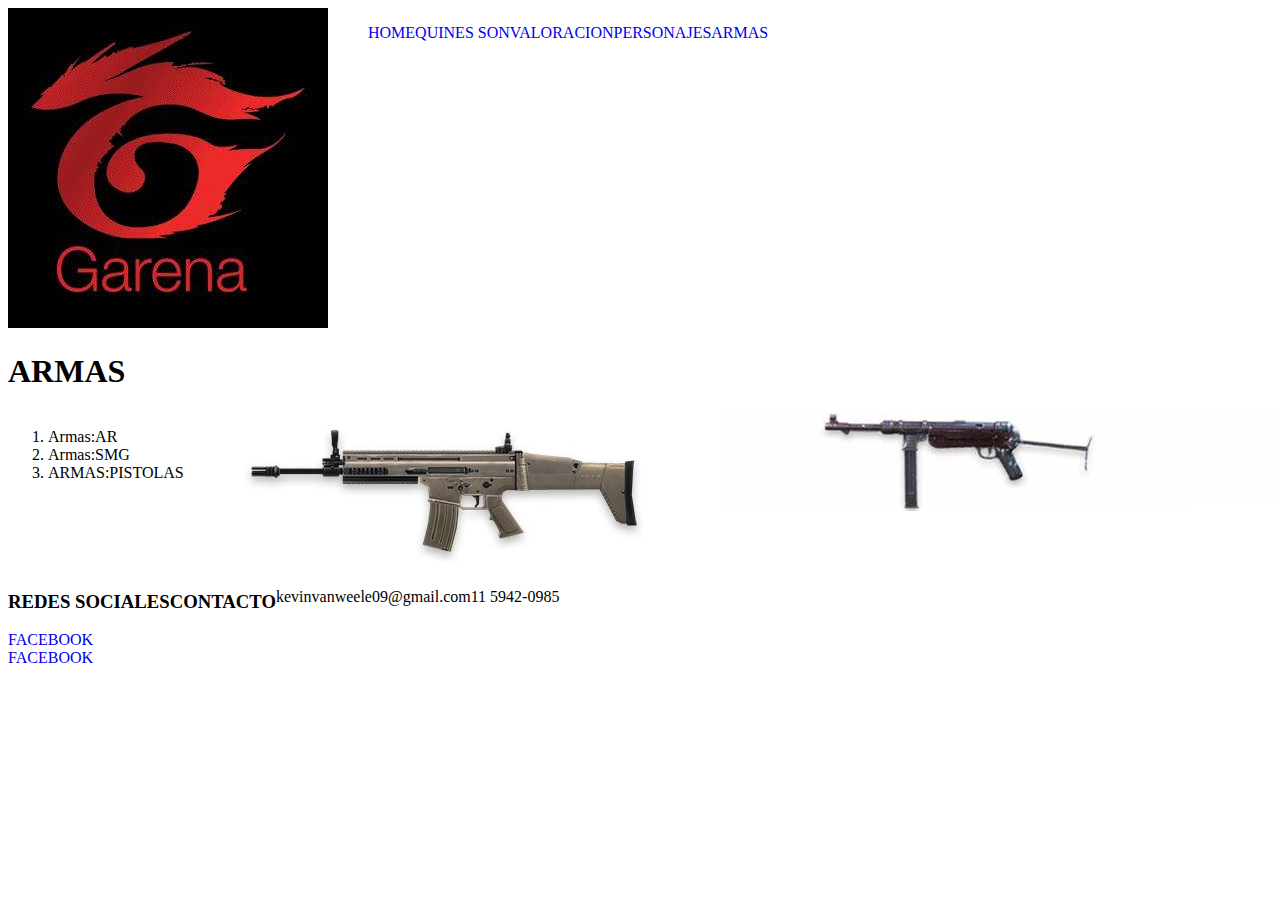
==== pages/armas.html @ d9807fe3 "agrego git hub a mi preentrega" ====
<!DOCTYPE html>
<html lang="es">
<head>
    <meta charset="UTF-8">
    <meta http-equiv="X-UA-Compatible" content="IE=edge">
    <meta name="viewport" content="width=device-width, initial-scale=1.0">
    <link rel="shortcut icon" href="../img/logo-garena-freefire.jpg" type="image/x-icon">
    <title>preentrega-kevinvanweele</title>
    <link rel="stylesheet" href="../css/style.css">
</head>
<body>
    <header>
        <div class="logo">
            <img src="../img/logo-garena-freefire.jpg" alt="logo garena">
        </div>
        <nav>
            <ul>
                <li><a href="../index.html">HOME</a></li>
                <li><a href="quienes-son.html">QUINES SON</a></li>
                <li><a href="valoracion.html">VALORACION</a></li>
                <li><a href="personajes.html">PERSONAJES</a></li>
                <li><a href="#">ARMAS</a></li>
            </ul>
        </nav>
    </header>
    <h1>ARMAS</h1>
    <main>
        <ol>
            <li>Armas:AR</li>
            <li>Armas:SMG</li>
            <li>ARMAS:PISTOLAS</li>
        </ol>
        <img src="../img/armadefreefirear.jpg" alt="scar">
        <img src="../img/armadefreefiresmg.jpg" alt="mp40">
        <img src="../img/armadefreefirepistola.jpg" alt="g18">
    </main>
    <footer>
        <div class="rrss">
            <h3>REDES SOCIALES</h3>
            <a href="http://www.google.com" target="_blank">FACEBOOK</a><br>
            <a href="http://www.google.com" target="_blank">FACEBOOK</a>
        </div>
        <div class="contacto"></div>
        <h3>CONTACTO</h3>
        <p>kevinvanweele09@gmail.com</p>
        <p>11 5942-0985</p>
    </footer>
</body>
</html>
---- css/style.css ----
ul{list-style-type: none ;}
a{text-decoration:none ;}
 
@media (min-width:1024px){
    .gridindex{display:grid;
    grid-template-columns: 100%;
    grid-template-rows: auto auto auto;
}
header,footer, ul{display: flex;}
main{display: grid;
grid-template-areas:
"imgp imgp imgp imgp"
"titulo titulo titulo titulo"
"parizq imgg parder imgfer";
grid-template-columns: repeat(4, 1fr);
grid-template-areas: auto auto auto auto;
}
.imgprincipalindex{grid-area: imgp;}
.titulointroduccion{grid-area: titulo;}
.parrafoizq{grid-area: parizq;}
.imgguia{grid-area: imgg;}
.parrafoder{grid-area: parder;}
.imgfr{grid-area: imgfer;}
.just-cont-sp-bet{justify-content:space-between;}
.alig-items-center{align-items: center;}
.alig-center{align-content: space-around;}

.gridqs{display: grid;
grid-template-columns: 100%;
grid-template-rows: auto auto auto;
}
.gridmainqs{display: grid;
grid-template-areas:
"imgprincipalqs imgprincipalqs"
"tituloqs tituloqs"
"quinesson imgq";
grid-template-columns: 1fr;
grid-template-areas: auto;}
.imgprincipalqs{grid-area: imgpqs;}
.tituloqs{grid-area: tituloqs;}
.quinesson{grid-area: quinesson;}
.imgq{grid-area: imgq;}

}

@media (max-width:768px){}
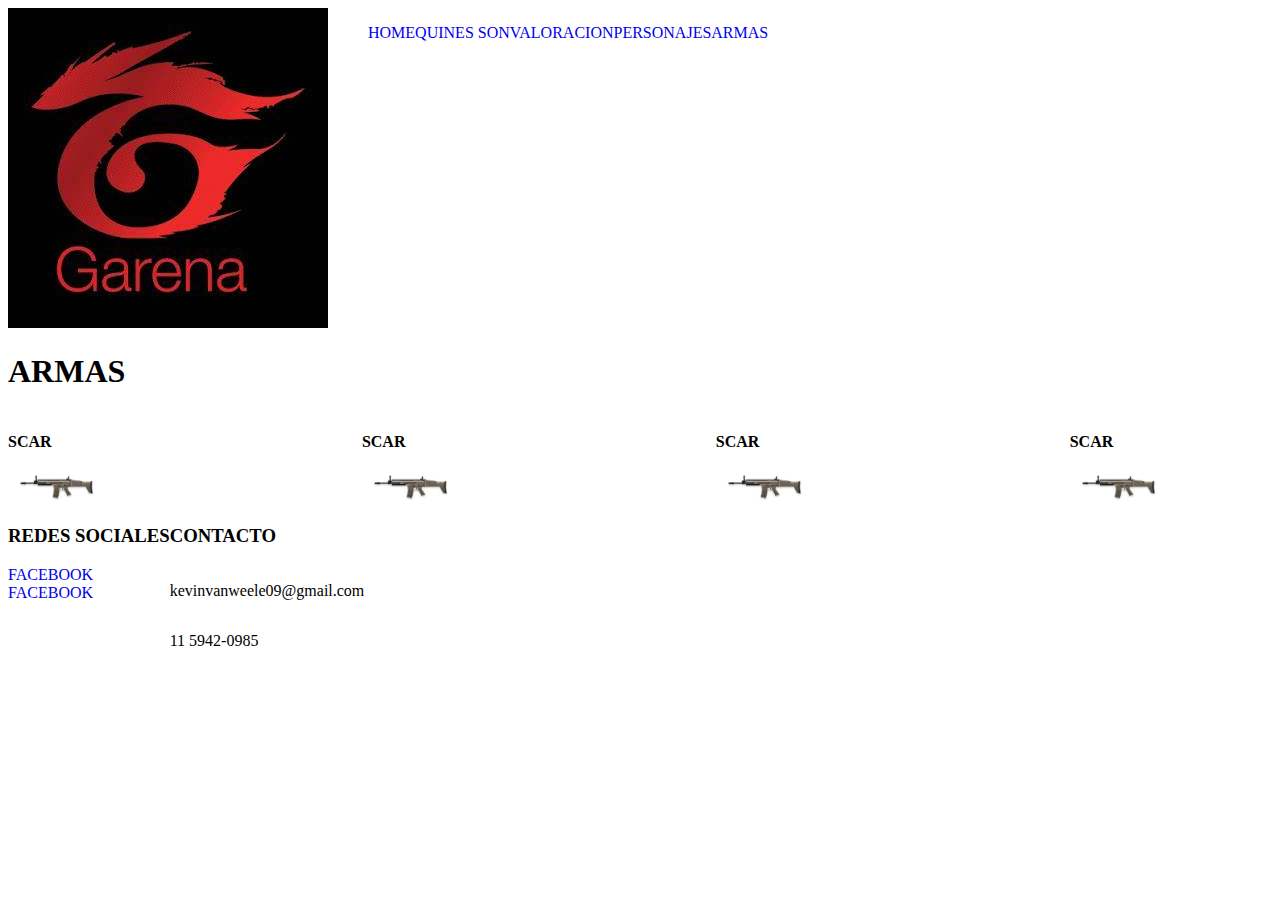
==== commit 472512be: "agregamos estilo a mi sitio web" ====
--- a/pages/armas.html
+++ b/pages/armas.html
@@ -9,6 +9,7 @@
     <link rel="stylesheet" href="../css/style.css">
 </head>
 <body>
+    <div class="gridarmas">
     <header>
         <div class="logo">
             <img src="../img/logo-garena-freefire.jpg" alt="logo garena">
@@ -23,16 +24,26 @@
             </ul>
         </nav>
     </header>
-    <h1>ARMAS</h1>
-    <main>
-        <ol>
-            <li>Armas:AR</li>
-            <li>Armas:SMG</li>
-            <li>ARMAS:PISTOLAS</li>
-        </ol>
-        <img src="../img/armadefreefirear.jpg" alt="scar">
-        <img src="../img/armadefreefiresmg.jpg" alt="mp40">
-        <img src="../img/armadefreefirepistola.jpg" alt="g18">
+    <main class="gridmainarmas">
+        <div class="titulomainarmas">
+            <h1>ARMAS</h1>
+        </div>
+        <div class="armas arscar">
+            <h4>SCAR</h4>
+            <img src="../img/armadefreefirear.jpg" alt="scar" class="img-fluidar">
+        </div>
+        <div class="armas armp40">
+            <h4>SCAR</h4>
+            <img src="../img/armadefreefirear.jpg" alt="scar" class="img-fluidar">
+        </div>
+        <div class="armas arg18">
+            <h4>SCAR</h4>
+            <img src="../img/armadefreefirear.jpg" alt="scar" class="img-fluidar">
+        </div>
+        <div class="armas arfrancotirador">
+            <h4>SCAR</h4>
+            <img src="../img/armadefreefirear.jpg" alt="scar" class="img-fluidar">
+        </div>
     </main>
     <footer>
         <div class="rrss">
@@ -40,10 +51,12 @@
             <a href="http://www.google.com" target="_blank">FACEBOOK</a><br>
             <a href="http://www.google.com" target="_blank">FACEBOOK</a>
         </div>
-        <div class="contacto"></div>
+        <div class="contacto">
         <h3>CONTACTO</h3>
         <p>kevinvanweele09@gmail.com</p>
         <p>11 5942-0985</p>
+        </div>
     </footer>
+    </div>
 </body>
 </html>--- a/css/style.css
+++ b/css/style.css
@@ -1,5 +1,7 @@
 ul{list-style-type: none ;}
 a{text-decoration:none ;}
+.img-fluid{width:100px;height: auto}
+.img-fluidar{width:100px;height: auto}
  
 @media (min-width:1024px){
     .gridindex{display:grid;
@@ -7,40 +9,79 @@
     grid-template-rows: auto auto auto;
 }
 header,footer, ul{display: flex;}
-main{display: grid;
-grid-template-areas:
-"imgp imgp imgp imgp"
-"titulo titulo titulo titulo"
-"parizq imgg parder imgfer";
-grid-template-columns: repeat(4, 1fr);
-grid-template-areas: auto auto auto auto;
+.contacto{display: flex;flex-direction: column;}
+.gridmainindex{
+    display: grid;
+    grid-template-areas:
+    "titulo titulo"
+    "pIzq imgguia"
+    "imgfr pDer";
+    grid-template-columns: 50% 50%;
+    grid-template-rows: auto auto auto;
 }
-.imgprincipalindex{grid-area: imgp;}
-.titulointroduccion{grid-area: titulo;}
-.parrafoizq{grid-area: parizq;}
-.imgguia{grid-area: imgg;}
-.parrafoder{grid-area: parder;}
-.imgfr{grid-area: imgfer;}
-.just-cont-sp-bet{justify-content:space-between;}
-.alig-items-center{align-items: center;}
-.alig-center{align-content: space-around;}
-
+.titulointroducccion{grid-area: titulo;}
+.parrafoizq{grid-area: pIzq;}
+.imgguia{grid-area: imgDer;}
+.parrafoder{grid-area: pDer;}
+.imgfr{grid-area: imgDer;}
+.gridindex{display:grid;
+    grid-template-columns: 100%;
+    grid-template-rows: auto auto auto;
+}
+.gridindex{display:grid;
+    grid-template-columns: 100%;
+    grid-template-rows: auto auto auto;
+}
+/* QUINES SON */
 .gridqs{display: grid;
 grid-template-columns: 100%;
 grid-template-rows: auto auto auto;
 }
 .gridmainqs{display: grid;
 grid-template-areas:
-"imgprincipalqs imgprincipalqs"
-"tituloqs tituloqs"
-"quinesson imgq";
-grid-template-columns: 1fr;
-grid-template-areas: auto;}
+"imgprincipalqs"
+"tituloqs"
+"quinesson"
+"imgq";
+grid-template-columns: 100%;
+grid-template-areas: auto auto auto auto;}
 .imgprincipalqs{grid-area: imgpqs;}
 .tituloqs{grid-area: tituloqs;}
 .quinesson{grid-area: quinesson;}
 .imgq{grid-area: imgq;}
+.just-cont-sp-betq{justify-content:space-between;}
 
 }
+.gridmainqs{display: flex;
+flex-direction: column;
+flex-wrap: wrap;
+align-items: center;}
+.gridmainpersonajes{
+    display: grid;
+    grid-template-areas:
+    "titulopersonajes titulopersonajes titulopersonajes titulopersonajes"
+    "permaxim perhayato persteffie permoco";
+    grid-template-columns: 28% 28% 28% 28%;
+    grid-template-rows: auto auto;
+}
+.titulopersonajes{grid-area: titulopersonajes;}
+.permaxim{grid-area: permaxim;}
+.perhayato{grid-area: perhayato;}
+.persteffie{grid-area: persteffie;}
+.permoco{grid-area: permoco;}
+
+.gridmainarmas{
+    display: grid;
+    grid-template-areas:
+    "titulomainarmas titulomainarmas titulomainarmas titulomainarmas"
+    "arscar armp40 arg18 arfrancotirador";
+    grid-template-columns: 28% 28% 28% 28%;
+    grid-template-rows: auto auto;
+}
+.titulomainarmas{grid-area: titulomainarmas;}
+.arscar{grid-area: arscar;}
+.armp40{grid-area: armp40;}
+.arg18{grid-area: arg18;}
+.arfrancotirador{grid-area: arfrancotirador;}
 
 @media (max-width:768px){}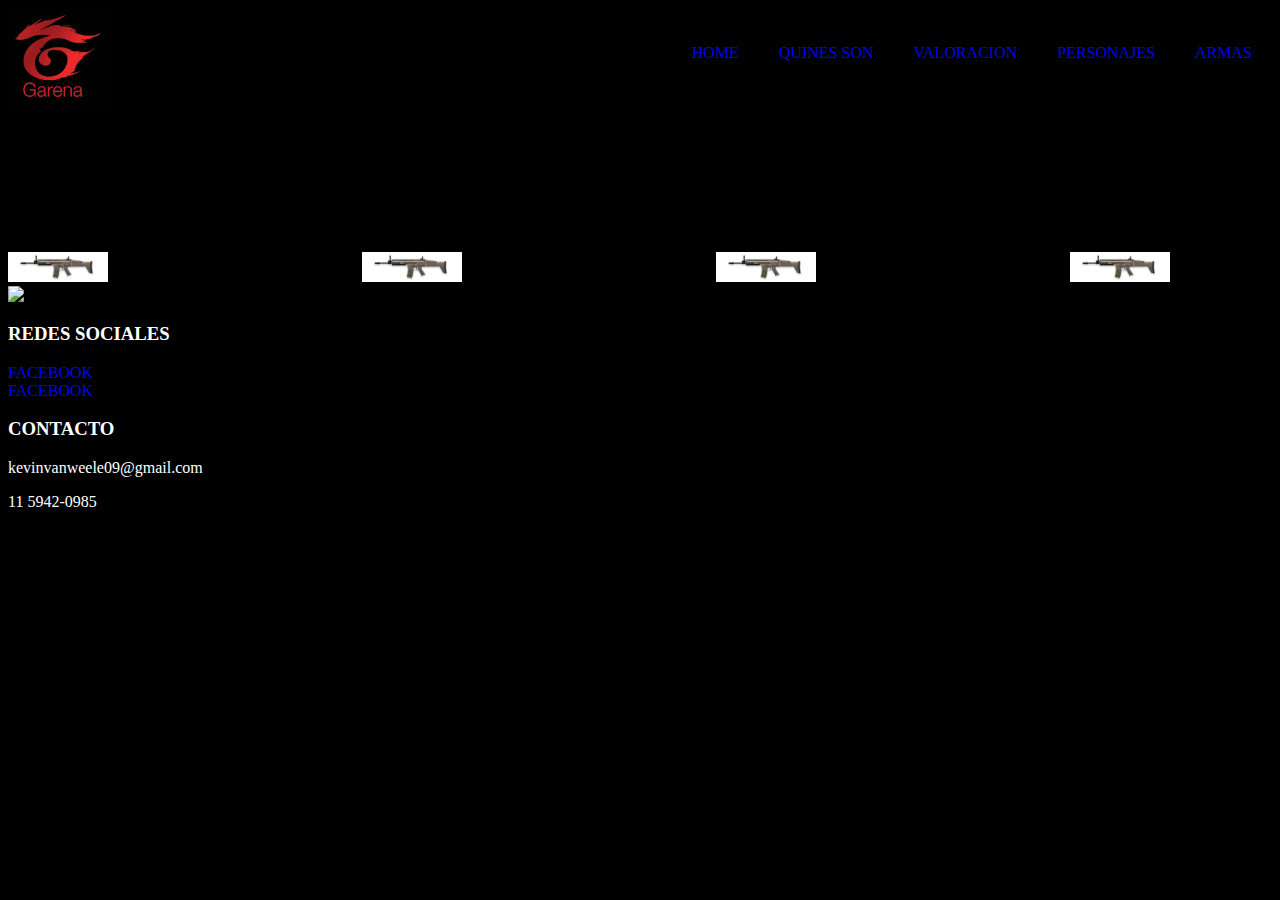
==== commit 293674a4: "segunda preentrega" ====
--- a/pages/armas.html
+++ b/pages/armas.html
@@ -12,15 +12,15 @@
     <div class="gridarmas">
     <header>
         <div class="logo">
-            <img src="../img/logo-garena-freefire.jpg" alt="logo garena">
+            <img src="../img/logo-garena-freefire.jpg" alt="logo garena"  class="img-fluidlogo">
         </div>
         <nav>
             <ul>
-                <li><a href="../index.html">HOME</a></li>
-                <li><a href="quienes-son.html">QUINES SON</a></li>
-                <li><a href="valoracion.html">VALORACION</a></li>
-                <li><a href="personajes.html">PERSONAJES</a></li>
-                <li><a href="#">ARMAS</a></li>
+                <li class="m10"><a href="../index.html">HOME</a></li>
+                <li class="m10"><a href="quienes-son.html">QUINES SON</a></li>
+                <li class="m10"><a href="valoracion.html">VALORACION</a></li>
+                <li class="m10"><a href="personajes.html">PERSONAJES</a></li>
+                <li class="m10"><a href="#">ARMAS</a></li>
             </ul>
         </nav>
     </header>
@@ -46,6 +46,8 @@
         </div>
     </main>
     <footer>
+        <div class="logo">
+            <img src="img/logo-garena-freefire.jpg" alt="logo garena free fire" class="img-fluidlogo">
         <div class="rrss">
             <h3>REDES SOCIALES</h3>
             <a href="http://www.google.com" target="_blank">FACEBOOK</a><br>
--- a/css/style.css
+++ b/css/style.css
@@ -1,29 +1,44 @@
 ul{list-style-type: none ;}
 a{text-decoration:none ;}
-.img-fluid{width:100px;height: auto}
+.img-fluid{width:250px;height: auto}
 .img-fluidar{width:100px;height: auto}
+.img-fluidlogo{width:100px;height: auto}
+.img-fluidqs{width:350px;height: auto}
+.p20{padding:20px}
+.m10{margin:20px}
+.mb20{margin-bottom:20px}
+.parrafoizq{color: white;}
+.parrafoder{color: white;}
+.titulointroducccion{color: white;}
+.rrss{color: white;}
+.contacto{color: white;}
+.tituloqs{color: white;}
+.quinesson{color: white;}
  
 @media (min-width:1024px){
     .gridindex{display:grid;
     grid-template-columns: 100%;
     grid-template-rows: auto auto auto;
 }
-header,footer, ul{display: flex;}
-.contacto{display: flex;flex-direction: column;}
+header, footer, ul{display: flex;
+justify-content: space-between;}
 .gridmainindex{
     display: grid;
     grid-template-areas:
     "titulo titulo"
-    "pIzq imgguia"
-    "imgfr pDer";
+    "pIzq imgDer"
+    "imgizq pDer";
     grid-template-columns: 50% 50%;
-    grid-template-rows: auto auto auto;
+    grid-template-rows: auto auto auto auto;
 }
 .titulointroducccion{grid-area: titulo;}
 .parrafoizq{grid-area: pIzq;}
 .imgguia{grid-area: imgDer;}
 .parrafoder{grid-area: pDer;}
-.imgfr{grid-area: imgDer;}
+.imgfr{grid-area: imgizq;}
+.just-content-spa-betw
+{justify-content: space-between;}
+.align-items-center{align-items: center;}
 .gridindex{display:grid;
     grid-template-columns: 100%;
     grid-template-rows: auto auto auto;
@@ -32,6 +47,11 @@
     grid-template-columns: 100%;
     grid-template-rows: auto auto auto;
 }
+.imgguia{display: flex;
+    justify-content: center;}
+    .imgfr{display: flex;
+        justify-content: center;}
+        body{background-color: black;}
 /* QUINES SON */
 .gridqs{display: grid;
 grid-template-columns: 100%;
@@ -84,4 +104,13 @@
 .arg18{grid-area: arg18;}
 .arfrancotirador{grid-area: arfrancotirador;}
 
-@media (max-width:768px){}+@media (max-width:768px){
+    header, footer{display:flex;
+        flex-direction: column;align-items: center;}
+    ul{display:flex;padding:0;flex-wrap: wrap}
+    .imgguia{display: flex;
+        justify-content: center;}
+        .imgfr{display: flex;
+            justify-content: center;}
+            body{background-color: black;}
+}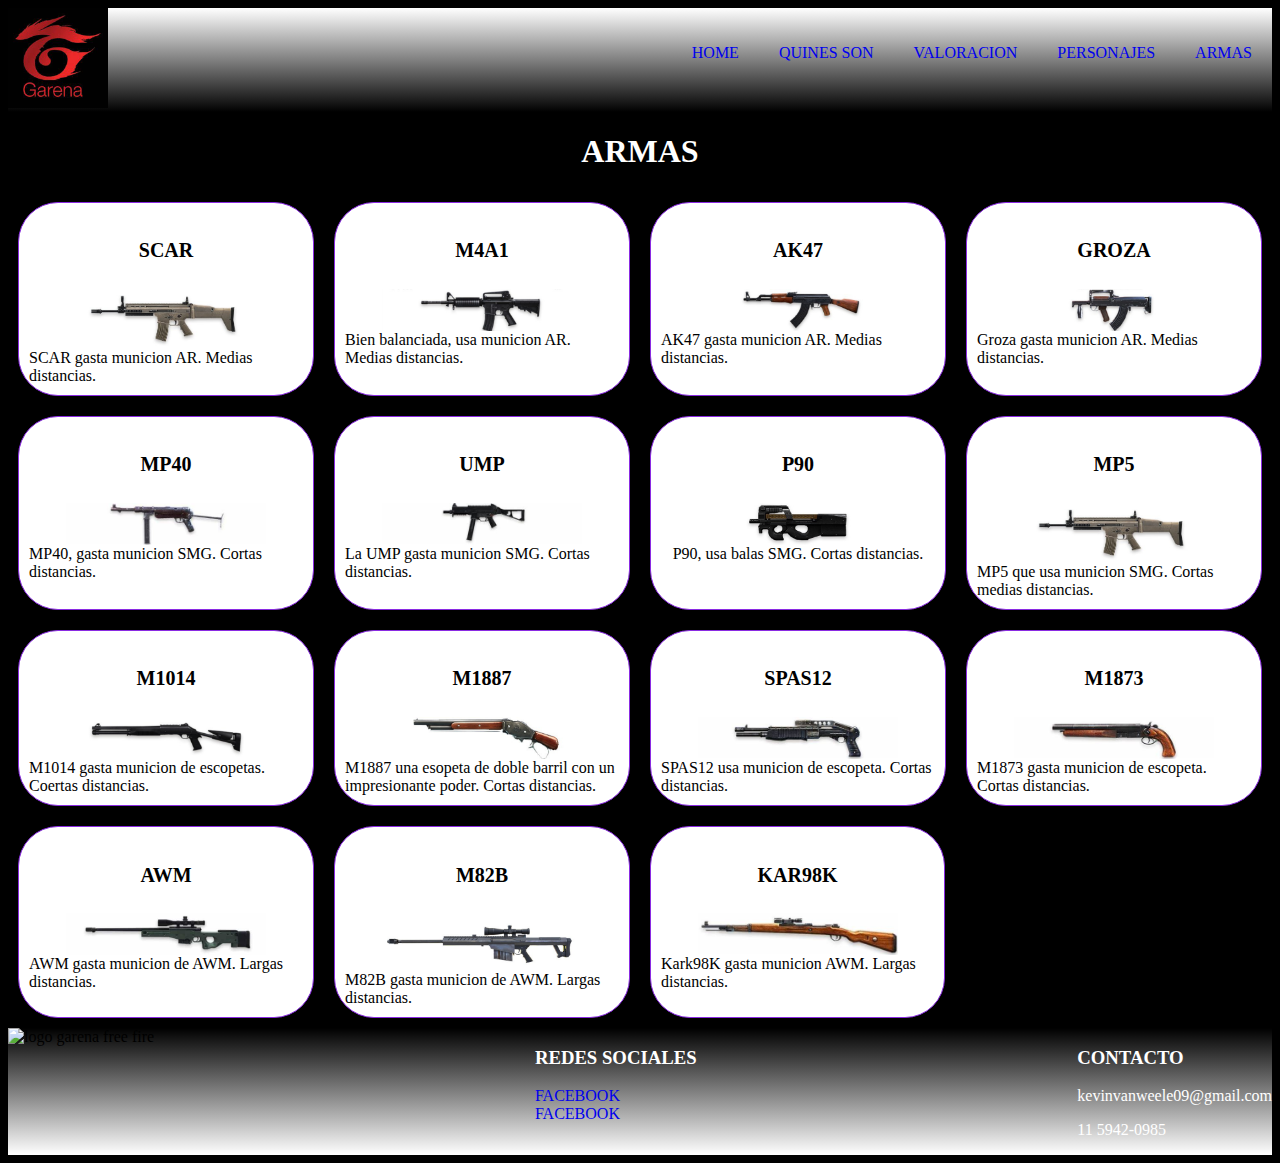
==== commit 07bc9fa3: "agrego posicionamiento a mi proyecto" ====
--- a/pages/armas.html
+++ b/pages/armas.html
@@ -5,6 +5,8 @@
     <meta http-equiv="X-UA-Compatible" content="IE=edge">
     <meta name="viewport" content="width=device-width, initial-scale=1.0">
     <link rel="shortcut icon" href="../img/logo-garena-freefire.jpg" type="image/x-icon">
+    <meta name="descrption" name="vamos a encontrar a las armas del juego y una breve descripcion.">
+    <meta name="keywords" name="armas, free fire.">
     <title>preentrega-kevinvanweele</title>
     <link rel="stylesheet" href="../css/style.css">
 </head>
@@ -28,37 +30,97 @@
         <div class="titulomainarmas">
             <h1>ARMAS</h1>
         </div>
-        <div class="armas arscar">
+        <div class="armas arscar armasti">
             <h4>SCAR</h4>
             <img src="../img/armadefreefirear.jpg" alt="scar" class="img-fluidar">
+            SCAR gasta municion AR. Medias distancias.
         </div>
-        <div class="armas armp40">
-            <h4>SCAR</h4>
-            <img src="../img/armadefreefirear.jpg" alt="scar" class="img-fluidar">
+        <div class="armas armp40 armasti">
+            <h4>M4A1</h4>
+            <img src="../img/m4free-fire.jpg" alt="m4a1" class="img-fluidar">
+            Bien balanciada, usa municion AR. Medias distancias.
         </div>
-        <div class="armas arg18">
-            <h4>SCAR</h4>
-            <img src="../img/armadefreefirear.jpg" alt="scar" class="img-fluidar">
+        <div class="armas arg18 armasti">
+            <h4>AK47</h4>
+            <img src="../img/akfree-fire.jpg" alt="ak47" class="img-fluidar">
+            AK47 gasta municion AR. Medias distancias.
         </div>
-        <div class="armas arfrancotirador">
-            <h4>SCAR</h4>
-            <img src="../img/armadefreefirear.jpg" alt="scar" class="img-fluidar">
+        <div class="armas arfrancotirador armasti">
+            <h4>GROZA</h4>
+            <img src="../img/grozafree-fire.jpg" alt="groza" class="img-fluidar">
+            Groza gasta municion AR. Medias distancias.
+        </div>
+        <div class="armas mp40 armasti">
+            <h4>MP40</h4>
+            <img src="../img/armadefreefiresmg.jpg" alt="mp40" class="img-fluidar">
+            MP40, gasta municion SMG. Cortas distancias.
+        </div>
+        <div class="armas ump armasti">
+            <h4>UMP</h4>
+            <img src="../img/umpfree-fire.jpeg" alt="ump" class="img-fluidar">
+            La UMP gasta municion SMG. Cortas distancias.
+        </div>
+        <div class="armas p90 armasti">
+            <h4>P90</h4>
+            <img src="../img/p90free-fire.jpg" alt="p90" class="img-fluidar">
+            P90, usa balas SMG. Cortas distancias.
+        </div>
+        <div class="armas mp5 armasti">
+            <h4>MP5</h4>
+            <img src="../img/armadefreefirear.jpg" alt="mp5" class="img-fluidar">
+            MP5 que usa municion SMG. Cortas medias distancias.
+        </div>
+        <div class="armas m102 armasti">
+            <h4>M1014</h4>
+            <img src="../img/m10free-fire.jpg" alt="m1014" class="img-fluidar">
+            M1014 gasta municion de escopetas. Coertas distancias.
+        </div>
+        <div class="armas m28 armasti">
+            <h4>M1887</h4>
+            <img src="../img/m1887free-fire.jpg" alt="m1887" class="img-fluidar">
+            M1887 una esopeta de doble barril con un impresionante poder. Cortas distancias.
+        </div>
+        <div class="armas spa armasti">
+            <h4>SPAS12</h4>
+            <img src="../img/spasfree-fire.jpeg" alt="spas12" class="img-fluidar">
+            SPAS12 usa municion de escopeta. Cortas distancias.
+        </div>
+        <div class="armas escopeta-recortada armasti">
+            <h4>M1873</h4>
+            <img src="../img/escopeta-recortadafree-fire.jpeg" alt="m1873" class="img-fluidar">
+            M1873 gasta municion de escopeta. Cortas distancias.
+        </div>
+        <div class="armas francotirador armasti">
+            <h4>AWM</h4>
+            <img src="../img/free fire-francotirador.jpeg" alt="awm" class="img-fluidar">
+                AWM gasta municion de AWM. Largas distancias.
+        </div>
+        <div class="armas brm28 armasti">
+            <h4>M82B</h4>
+            <img src="../img/m82bfree-fire.jpg" alt="mb2b" class="img-fluidar">
+            M82B gasta municion de AWM. Largas distancias.
+        </div>
+        <div class="armas kark98 armasti">
+            <h4>KAR98K</h4>
+            <img src="../img/kar98kfree-fire.jpeg" alt="kark98" class="img-fluidar">
+            Kark98K gasta municion AWM. Largas distancias.
         </div>
     </main>
-    <footer>
+    <footer class="just-cont-sp-bet alig-cente">
         <div class="logo">
             <img src="img/logo-garena-freefire.jpg" alt="logo garena free fire" class="img-fluidlogo">
-        <div class="rrss">
-            <h3>REDES SOCIALES</h3>
-            <a href="http://www.google.com" target="_blank">FACEBOOK</a><br>
-            <a href="http://www.google.com" target="_blank">FACEBOOK</a>
         </div>
-        <div class="contacto">
-        <h3>CONTACTO</h3>
-        <p>kevinvanweele09@gmail.com</p>
-        <p>11 5942-0985</p>
+            <div class="rrss">
+                <h3>REDES SOCIALES</h3>
+                <a href="http://www.google.com" target="_blank">FACEBOOK</a><br>
+                <a href="http://www.google.com" target="_blank">FACEBOOK</a>
+            </div>
+            <div class="contacto">
+            <h3>CONTACTO</h3>
+            <p>kevinvanweele09@gmail.com</p>
+            <p>11 5942-0985</p>
+            </div>
+        </footer>
         </div>
-    </footer>
-    </div>
 </body>
 </html>--- a/css/style.css
+++ b/css/style.css
@@ -1,116 +1,495 @@
-ul{list-style-type: none ;}
-a{text-decoration:none ;}
-.img-fluid{width:250px;height: auto}
-.img-fluidar{width:100px;height: auto}
-.img-fluidlogo{width:100px;height: auto}
-.img-fluidqs{width:350px;height: auto}
-.p20{padding:20px}
-.m10{margin:20px}
-.mb20{margin-bottom:20px}
-.parrafoizq{color: white;}
-.parrafoder{color: white;}
-.titulointroducccion{color: white;}
-.rrss{color: white;}
-.contacto{color: white;}
-.tituloqs{color: white;}
-.quinesson{color: white;}
- 
-@media (min-width:1024px){
-    .gridindex{display:grid;
-    grid-template-columns: 100%;
-    grid-template-rows: auto auto auto;
-}
-header, footer, ul{display: flex;
-justify-content: space-between;}
-.gridmainindex{
-    display: grid;
-    grid-template-areas:
-    "titulo titulo"
-    "pIzq imgDer"
-    "imgizq pDer";
+.armasti {
+  transition: all 1s;
+}
+.armasti:hover {
+  transform: translateY(-10px);
+}
+
+.perti {
+  transition: all 1s;
+}
+.perti:hover {
+  transform: translateY(-10px);
+}
+
+header {
+  background-image: linear-gradient(to bottom, white, black);
+}
+
+footer {
+  background-image: linear-gradient(to bottom, black, white);
+}
+
+@media (min-width: 1024px) {
+  .gridindex {
+    display: grid;
+    grid-template-columns: 100%;
+    grid-template-rows: auto auto auto;
+  }
+  header, footer, ul {
+    display: flex;
+    justify-content: space-between;
+  }
+  .gridmainindex {
+    display: grid;
+    grid-template-areas: "titulo titulo" "pIzq imgDer" "imgizq pDer";
     grid-template-columns: 50% 50%;
     grid-template-rows: auto auto auto auto;
-}
-.titulointroducccion{grid-area: titulo;}
-.parrafoizq{grid-area: pIzq;}
-.imgguia{grid-area: imgDer;}
-.parrafoder{grid-area: pDer;}
-.imgfr{grid-area: imgizq;}
-.just-content-spa-betw
-{justify-content: space-between;}
-.align-items-center{align-items: center;}
-.gridindex{display:grid;
-    grid-template-columns: 100%;
-    grid-template-rows: auto auto auto;
-}
-.gridindex{display:grid;
-    grid-template-columns: 100%;
-    grid-template-rows: auto auto auto;
-}
-.imgguia{display: flex;
-    justify-content: center;}
-    .imgfr{display: flex;
-        justify-content: center;}
-        body{background-color: black;}
-/* QUINES SON */
-.gridqs{display: grid;
-grid-template-columns: 100%;
-grid-template-rows: auto auto auto;
-}
-.gridmainqs{display: grid;
-grid-template-areas:
-"imgprincipalqs"
-"tituloqs"
-"quinesson"
-"imgq";
-grid-template-columns: 100%;
-grid-template-areas: auto auto auto auto;}
-.imgprincipalqs{grid-area: imgpqs;}
-.tituloqs{grid-area: tituloqs;}
-.quinesson{grid-area: quinesson;}
-.imgq{grid-area: imgq;}
-.just-cont-sp-betq{justify-content:space-between;}
-
-}
-.gridmainqs{display: flex;
-flex-direction: column;
-flex-wrap: wrap;
-align-items: center;}
-.gridmainpersonajes{
-    display: grid;
-    grid-template-areas:
-    "titulopersonajes titulopersonajes titulopersonajes titulopersonajes"
-    "permaxim perhayato persteffie permoco";
-    grid-template-columns: 28% 28% 28% 28%;
+  }
+  .titulointroducccion {
+    grid-area: titulo;
+  }
+  .parrafoizq {
+    grid-area: pIzq;
+  }
+  .imgguia {
+    grid-area: imgDer;
+  }
+  .parrafoder {
+    grid-area: pDer;
+  }
+  .imgfr {
+    grid-area: imgizq;
+  }
+  .just-content-spa-betw {
+    justify-content: space-between;
+  }
+  .align-items-center {
+    align-items: center;
+  }
+  .gridindex {
+    display: grid;
+    grid-template-columns: 100%;
+    grid-template-rows: auto auto auto;
+  }
+  .gridindex {
+    display: grid;
+    grid-template-columns: 100%;
+    grid-template-rows: auto auto auto;
+  }
+  .imgguia {
+    display: flex;
+    justify-content: center;
+  }
+  .imgfr {
+    display: flex;
+    justify-content: center;
+  }
+  body {
+    background-color: black;
+  }
+  /* QUINES SON */
+  .gridqs {
+    display: grid;
+    grid-template-columns: 100%;
+    grid-template-rows: auto auto auto;
+  }
+  .gridmainqs {
+    display: grid;
+    grid-template-areas: "imgprincipalqs" "tituloqs" "quinesson" "imgq";
+    grid-template-columns: 100%;
+    grid-template-areas: auto auto auto auto;
+  }
+  .imgprincipalqs {
+    grid-area: imgpqs;
+  }
+  .tituloqs {
+    grid-area: tituloqs;
+  }
+  .quinesson {
+    grid-area: quinesson;
+  }
+  .imgq {
+    grid-area: imgq;
+  }
+  .just-cont-sp-betq {
+    justify-content: space-between;
+  }
+  .gridmainqs {
+    display: flex;
+    flex-direction: column;
+    flex-wrap: wrap;
+    align-items: center;
+  }
+  .gridmainpersonajes {
+    display: grid;
+    grid-template-areas: "titulopersonajes titulopersonajes titulopersonajes" "permaxim perhayato persteffie" "moco miguel andrew" "rafael antonio wukong" "laura caroline A124";
+    grid-template-columns: 33% 33% 33%;
+    grid-template-rows: auto auto auto;
+  }
+  .titulopersonajes {
+    grid-area: titulopersonajes;
+  }
+  .permaxim {
+    grid-area: permaxim;
+  }
+  .perhayato {
+    grid-area: perhayato;
+  }
+  .persteffie {
+    grid-area: persteffie;
+  }
+  .moco {
+    grid-area: moco;
+  }
+  .miguel {
+    grid-area: miguel;
+  }
+  .andrew {
+    grid-area: andrew;
+  }
+  .rafael {
+    grid-area: rafael;
+  }
+  .antonio {
+    grid-area: antonio;
+  }
+  .wukong {
+    grid-area: wukong;
+  }
+  .laura {
+    grid-area: laura;
+  }
+  .caroline {
+    grid-area: caroline;
+  }
+  .A124 {
+    grid-area: A124;
+  }
+  .per {
+    display: flex;
+  }
+  .gridmainarmas {
+    display: grid;
+    grid-template-areas: "titulomainarmas titulomainarmas titulomainarmas titulomainarmas" "arscar armp40 arg18 arfrancotirador" "mp40 ump p90 mp5" "m102 m28 spa escopeta-recortada" "fracotirador brm28 kark98 kark98";
+    grid-template-columns: 25% 25% 25% 25%;
     grid-template-rows: auto auto;
-}
-.titulopersonajes{grid-area: titulopersonajes;}
-.permaxim{grid-area: permaxim;}
-.perhayato{grid-area: perhayato;}
-.persteffie{grid-area: persteffie;}
-.permoco{grid-area: permoco;}
-
-.gridmainarmas{
-    display: grid;
-    grid-template-areas:
-    "titulomainarmas titulomainarmas titulomainarmas titulomainarmas"
-    "arscar armp40 arg18 arfrancotirador";
-    grid-template-columns: 28% 28% 28% 28%;
-    grid-template-rows: auto auto;
-}
-.titulomainarmas{grid-area: titulomainarmas;}
-.arscar{grid-area: arscar;}
-.armp40{grid-area: armp40;}
-.arg18{grid-area: arg18;}
-.arfrancotirador{grid-area: arfrancotirador;}
-
-@media (max-width:768px){
-    header, footer{display:flex;
-        flex-direction: column;align-items: center;}
-    ul{display:flex;padding:0;flex-wrap: wrap}
-    .imgguia{display: flex;
-        justify-content: center;}
-        .imgfr{display: flex;
-            justify-content: center;}
-            body{background-color: black;}
-}+  }
+  .titulomainarmas {
+    grid-area: titulomainarmas;
+  }
+  .arscar {
+    grid-area: arscar;
+  }
+  .armp40 {
+    grid-area: armp40;
+  }
+  .arg18 {
+    grid-area: arg18;
+  }
+  .arfrancotirador {
+    grid-area: arfrancotirador;
+  }
+  .mp40 {
+    grid-area: mp40;
+  }
+  .ump {
+    grid-area: ump;
+  }
+  .p90 {
+    grid-area: p90;
+  }
+  .mp5 {
+    grid-area: mp5;
+  }
+  .m102 {
+    grid-area: m102;
+  }
+  .m28 {
+    grid-area: m28;
+  }
+  .spa {
+    grid-area: spa;
+  }
+  .escopeta-recortada {
+    grid-area: escopeta-recortada;
+  }
+  .fracotirador {
+    grid-area: fracotirador;
+  }
+  .brm28 {
+    grid-area: brm28;
+  }
+  .kark98 {
+    grid-area: kark98;
+  }
+  .kark98 {
+    width: kark98;
+  }
+  .gridmainvaloracion {
+    display: grid;
+    grid-template-areas: "encabezadovl encabezadovl encabezadovl" "parrafodervl form parrafoizqvl" "imgvl imgvl imgvl";
+    grid-template-columns: 33% 33% 33%;
+    grid-template-rows: auto auto auto;
+  }
+  .gridmainvaloracion .parrafodervl {
+    align-items: center;
+    margin: 20px;
+  }
+  .gridmainvaloracion .parrafoizqvl {
+    align-items: center;
+    margin: 20px;
+  }
+  .encabezadovl {
+    grid-area: encabezadovl;
+  }
+  .parrafodervl {
+    grid-area: parrafodervl;
+  }
+  .form {
+    grid-area: form;
+  }
+  .parrafoizqvl {
+    grid-area: parrafoizqvl;
+  }
+  .imgvl {
+    grid-area: imgvl;
+  }
+  label {
+    color: white;
+  }
+  form {
+    display: flex;
+    flex-direction: column;
+  }
+  .imgvl {
+    display: flex;
+    justify-content: center;
+  }
+  label {
+    font-size: 20px;
+  }
+  .kark98 {
+    width: 273px;
+  }
+}
+@media (max-width: 768px) {
+  header, footer {
+    display: flex;
+    flex-direction: column;
+    align-items: center;
+  }
+  ul {
+    display: flex;
+    padding: 0;
+    flex-wrap: wrap;
+  }
+  .imgguia {
+    display: flex;
+    justify-content: center;
+  }
+  .imgfr {
+    display: flex;
+    justify-content: center;
+  }
+  body {
+    background-color: black;
+  }
+  .gridmainarmas {
+    display: grid;
+    grid-template-areas: "titulomainarmas" "arscar" "armp40" "arg18" "arfrancotirador" "mp40" "ump" "p90" "mp5" "m102" "m28" "spa" "escopeta-recortada" "fracotirador" "brm28" "kark98";
+    grid-template-columns: 100%;
+    grid-template-rows: auto;
+  }
+  .titulomainarmas {
+    grid-area: titulomainarmas;
+  }
+  .arscar {
+    grid-area: arscar;
+  }
+  .armp40 {
+    grid-area: armp40;
+  }
+  .arg18 {
+    grid-area: arg18;
+  }
+  .arfrancotirador {
+    grid-area: arfrancotirador;
+  }
+  .mp40 {
+    grid-area: mp40;
+  }
+  .ump {
+    grid-area: ump;
+  }
+  .p90 {
+    grid-area: p90;
+  }
+  .mp5 {
+    grid-area: mp5;
+  }
+  .m102 {
+    grid-area: m102;
+  }
+  .m28 {
+    grid-area: m28;
+  }
+  .spa {
+    grid-area: spa;
+  }
+  .escopeta-recortada {
+    grid-area: escopeta-recortada;
+  }
+  .fracotirador {
+    grid-area: fracotirador;
+  }
+  .brm28 {
+    grid-area: brm28;
+  }
+  .kark98 {
+    grid-area: kark98;
+  }
+  .gridmainvaloracion {
+    display: grid;
+    grid-template-areas: "encabezadovl" "form" "parrafoizqvl";
+    grid-template-columns: 100%;
+    grid-template-rows: auto;
+  }
+  .gridmainvaloracion .parrafodervl {
+    align-items: center;
+    margin: 20px;
+  }
+  .gridmainvaloracion .parrafoizqvl {
+    align-items: center;
+    margin: 20px;
+  }
+  .encabezadovl {
+    grid-area: encabezadovl;
+  }
+  .form {
+    grid-area: form;
+  }
+  .parrafoizqvl {
+    grid-area: parrafoizqvl;
+  }
+  label {
+    color: white;
+  }
+  form {
+    display: flex;
+    flex-direction: column;
+  }
+  label {
+    font-size: 20px;
+  }
+}
+ul {
+  list-style-type: none;
+}
+
+a {
+  text-decoration: none;
+}
+
+.img-fluid {
+  width: 125px;
+  height: auto;
+}
+
+.img-fluidar {
+  width: 200px;
+  height: auto;
+}
+
+.img-fluidlogo {
+  width: 100px;
+  height: auto;
+}
+
+.img-fluidqs {
+  width: 350px;
+  height: auto;
+}
+
+.img-fluidvl {
+  width: 400px;
+  height: auto;
+}
+
+.p20 {
+  padding: 20px;
+}
+
+.m10 {
+  margin: 20px;
+}
+
+.mb20 {
+  margin-bottom: 20px;
+}
+
+.parrafoizq {
+  color: white;
+}
+
+.parrafoder {
+  color: white;
+}
+
+h1 {
+  color: white;
+}
+
+.rrss {
+  color: white;
+}
+
+.contacto {
+  color: white;
+}
+
+.tituloqs {
+  color: white;
+}
+
+.quinesson {
+  color: white;
+}
+
+h4 {
+  font-size: 20px;
+}
+
+.per {
+  background-color: white;
+  border: 1px solid blueviolet;
+  border-radius: 20px;
+  padding: 10px;
+  margin: 10px;
+  display: flex;
+  flex-direction: column;
+  align-items: center;
+  justify-content: center;
+}
+
+.armas {
+  background-color: white;
+  border: 1px solid blueviolet;
+  border-radius: 40px;
+  padding: 10px;
+  display: flex;
+  flex-direction: column;
+  align-items: center;
+}
+
+/* .gridmainarmas{display: flex; flex-direction: column;align-items: center;} */
+.armas {
+  padding: 10px;
+  margin: 10px;
+}
+
+h2 {
+  color: white;
+}
+
+h1 {
+  display: flex;
+  justify-content: center;
+}
+
+.titulopersonaje {
+  display: flex;
+  justify-items: center;
+}
+
+/*# sourceMappingURL=style.css.map */
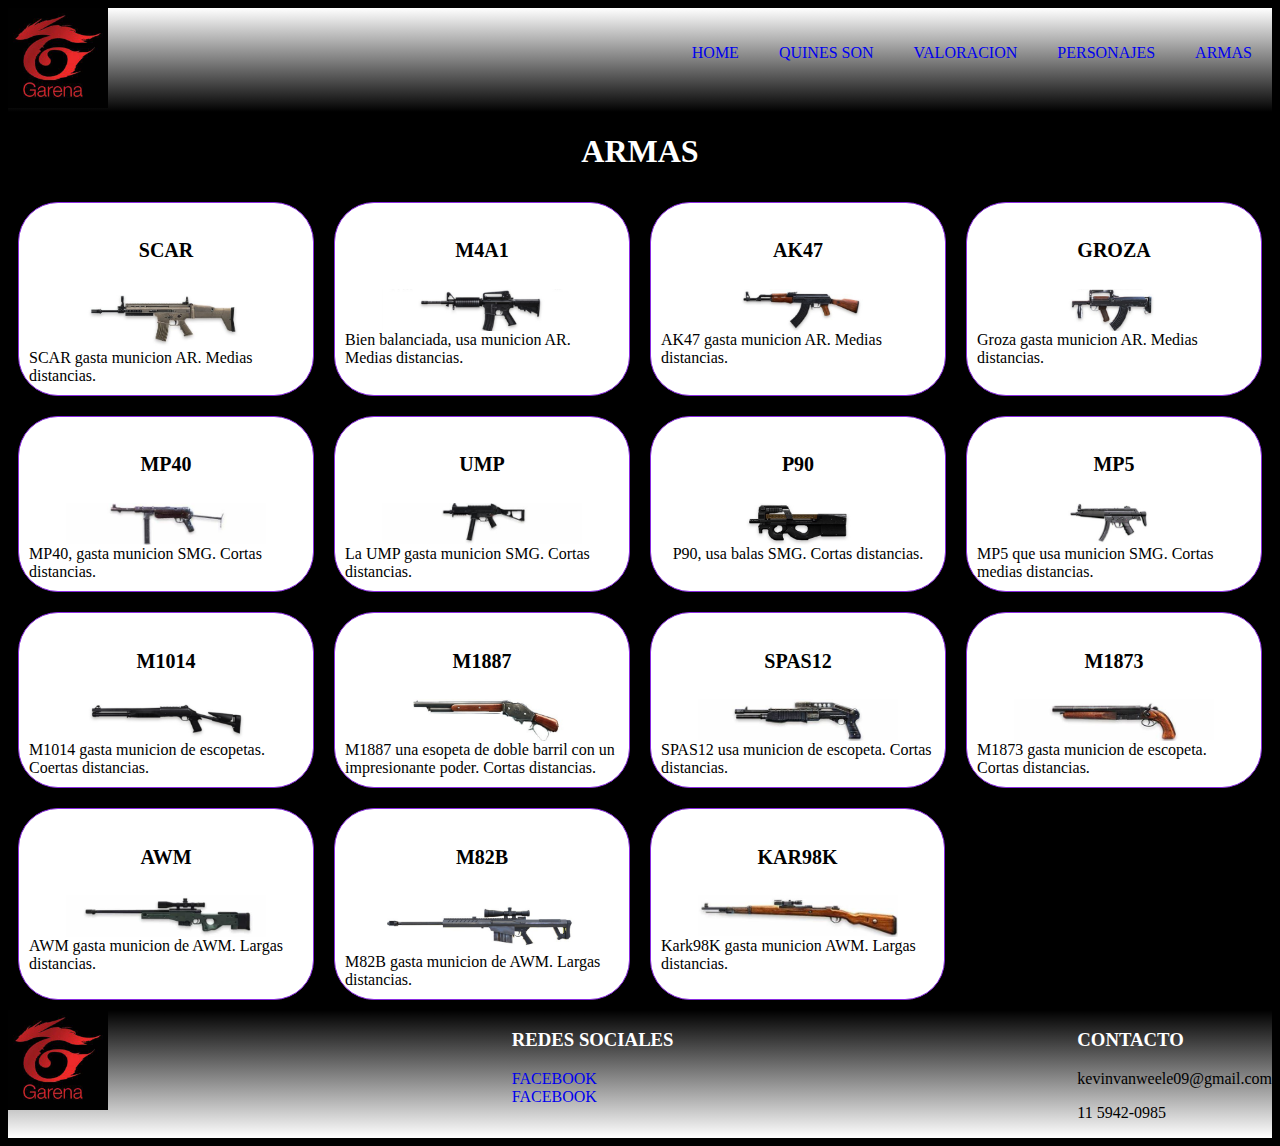
==== commit aa63568e: "proyecto final" ====
--- a/pages/armas.html
+++ b/pages/armas.html
@@ -67,7 +67,7 @@
         </div>
         <div class="armas mp5 armasti">
             <h4>MP5</h4>
-            <img src="../img/armadefreefirear.jpg" alt="mp5" class="img-fluidar">
+            <img src="../img/mp5free-fire.jpg" alt="mp5" class="img-fluidar">
             MP5 que usa municion SMG. Cortas medias distancias.
         </div>
         <div class="armas m102 armasti">
@@ -108,7 +108,7 @@
     </main>
     <footer class="just-cont-sp-bet alig-cente">
         <div class="logo">
-            <img src="img/logo-garena-freefire.jpg" alt="logo garena free fire" class="img-fluidlogo">
+            <img src="../img/logo-garena-freefire.jpg" alt="logo garena free fire" class="img-fluidlogo">
         </div>
             <div class="rrss">
                 <h3>REDES SOCIALES</h3>
@@ -117,8 +117,8 @@
             </div>
             <div class="contacto">
             <h3>CONTACTO</h3>
-            <p>kevinvanweele09@gmail.com</p>
-            <p>11 5942-0985</p>
+            <p class="contactop">kevinvanweele09@gmail.com</p>
+            <p class="contactop">11 5942-0985</p>
             </div>
         </footer>
         </div>
--- a/css/style.css
+++ b/css/style.css
@@ -113,12 +113,12 @@
   }
   .gridmainpersonajes {
     display: grid;
-    grid-template-areas: "titulopersonajes titulopersonajes titulopersonajes" "permaxim perhayato persteffie" "moco miguel andrew" "rafael antonio wukong" "laura caroline A124";
+    grid-template-areas: "titulopersonaje titulopersonaje titulopersonaje" "permaxim perhayato persteffie" "moco miguel andrew" "rafael antonio wukong" "laura caroline A124";
     grid-template-columns: 33% 33% 33%;
     grid-template-rows: auto auto auto;
   }
-  .titulopersonajes {
-    grid-area: titulopersonajes;
+  .titulopersonaje {
+    grid-area: titulopersonaje;
   }
   .permaxim {
     grid-area: permaxim;
@@ -273,6 +273,8 @@
     display: flex;
     padding: 0;
     flex-wrap: wrap;
+    justify-content: center;
+    font-size: 20px;
   }
   .imgguia {
     display: flex;
@@ -487,9 +489,35 @@
   justify-content: center;
 }
 
-.titulopersonaje {
-  display: flex;
-  justify-items: center;
+.img-fluid {
+  width: 250px;
+  height: auto;
+}
+
+.img-fluidp {
+  width: 125px;
+  height: auto;
+}
+
+.img-fluidvl {
+  width: 350px;
+  height: auto;
+}
+
+.contactop {
+  color: black;
+}
+
+.parrafoizq {
+  font-size: 20px;
+}
+
+.parrafoder {
+  font-size: 20px;
+}
+
+.quinesson {
+  font-size: 20px;
 }
 
 /*# sourceMappingURL=style.css.map */
